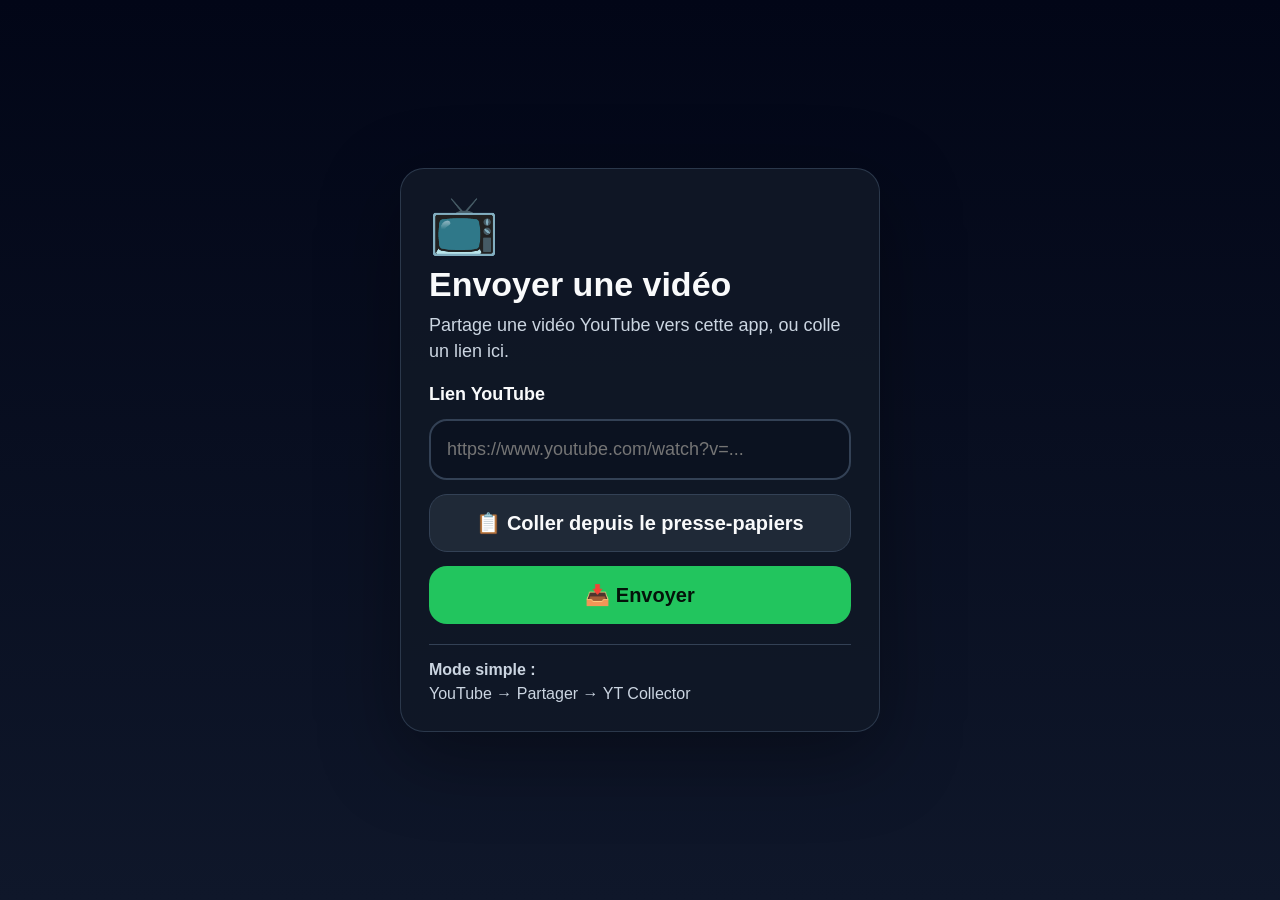
==== docs/index.html @ 0c41a16c "Add docs/ for GitHub Pages publish source Made-with: Cursor" ====
<!doctype html>
<html lang="fr">
  <head>
    <meta charset="UTF-8" />
    <meta name="viewport" content="width=device-width, initial-scale=1.0" />
    <meta name="theme-color" content="#111827" />
    <title>YT Collector</title>
    <link rel="manifest" href="./manifest.webmanifest" />
    <link rel="stylesheet" href="./styles.css" />
    <link rel="icon" href="./icons/icon.svg" type="image/svg+xml" />
  </head>
  <body>
    <main class="app-shell">
      <section class="card">
        <div class="logo">📺</div>
        <h1>Envoyer une vidéo</h1>
        <p class="subtitle">Partage une vidéo YouTube vers cette app, ou colle un lien ici.</p>

        <div id="status" class="status hidden" aria-live="polite"></div>

        <form id="submit-form" class="form">
          <label for="url" class="label">Lien YouTube</label>
          <input
            id="url"
            name="url"
            type="url"
            inputmode="url"
            placeholder="https://www.youtube.com/watch?v=..."
            autocomplete="off"
            required
          />

          <button id="paste-button" type="button" class="secondary-button">
            📋 Coller depuis le presse-papiers
          </button>

          <button id="submit-button" type="submit" class="primary-button">
            📥 Envoyer
          </button>
        </form>

        <div class="help-box">
          <strong>Mode simple :</strong>
          <span>YouTube → Partager → YT Collector</span>
        </div>
      </section>
    </main>

    <script src="./config.js"></script>
    <script src="./app.js" defer></script>
  </body>
</html>
---- docs/styles.css ----
:root {
  --bg: #0f172a;
  --card: #111827;
  --text: #f9fafb;
  --muted: #cbd5e1;
  --border: #334155;
  --primary: #22c55e;
  --primary-dark: #16a34a;
  --secondary: #1f2937;
  --danger: #dc2626;
  --warning: #f59e0b;
  --info: #2563eb;
  --radius: 24px;
}

* { box-sizing: border-box; }
html, body {
  margin: 0;
  min-height: 100%;
  font-family: Arial, Helvetica, sans-serif;
  background: linear-gradient(180deg, #020617 0%, #0f172a 100%);
  color: var(--text);
}

body {
  min-height: 100vh;
}

.app-shell {
  min-height: 100vh;
  display: grid;
  place-items: center;
  padding: 24px;
}

.card {
  width: min(100%, 480px);
  background: rgba(17, 24, 39, 0.92);
  border: 1px solid rgba(51, 65, 85, 0.8);
  border-radius: var(--radius);
  padding: 28px;
  box-shadow: 0 24px 80px rgba(0, 0, 0, 0.35);
}

.logo {
  font-size: 56px;
  line-height: 1;
  margin-bottom: 12px;
}

h1 {
  font-size: 34px;
  margin: 0 0 8px;
}

.subtitle {
  color: var(--muted);
  font-size: 18px;
  line-height: 1.45;
  margin: 0 0 20px;
}

.form {
  display: grid;
  gap: 14px;
}

.label {
  font-size: 18px;
  font-weight: 700;
}

input {
  width: 100%;
  padding: 18px 16px;
  border-radius: 18px;
  border: 2px solid var(--border);
  background: #0b1220;
  color: var(--text);
  font-size: 18px;
}

button, .secondary-link {
  display: inline-flex;
  align-items: center;
  justify-content: center;
  min-height: 58px;
  border-radius: 18px;
  border: 0;
  font-size: 20px;
  font-weight: 700;
  cursor: pointer;
  text-decoration: none;
}

.primary-button {
  background: var(--primary);
  color: #04130a;
}
.primary-button:hover { background: var(--primary-dark); }

.secondary-button, .secondary-link {
  background: var(--secondary);
  color: var(--text);
  border: 1px solid var(--border);
}

.status {
  border-radius: 18px;
  padding: 16px;
  font-size: 20px;
  font-weight: 700;
  margin: 0 0 16px;
}
.status.success { background: rgba(34, 197, 94, 0.18); border: 1px solid rgba(34, 197, 94, 0.45); }
.status.warning { background: rgba(245, 158, 11, 0.18); border: 1px solid rgba(245, 158, 11, 0.45); }
.status.error { background: rgba(220, 38, 38, 0.18); border: 1px solid rgba(220, 38, 38, 0.45); }
.status.info { background: rgba(37, 99, 235, 0.18); border: 1px solid rgba(37, 99, 235, 0.45); }
.hidden { display: none; }

.help-box {
  margin-top: 20px;
  border-top: 1px solid var(--border);
  padding-top: 16px;
  color: var(--muted);
  display: grid;
  gap: 6px;
  font-size: 16px;
}

@media (max-width: 480px) {
  .card { padding: 22px; }
  h1 { font-size: 30px; }
  .subtitle, .label, input { font-size: 17px; }
  button, .secondary-link, .status { font-size: 18px; }
}
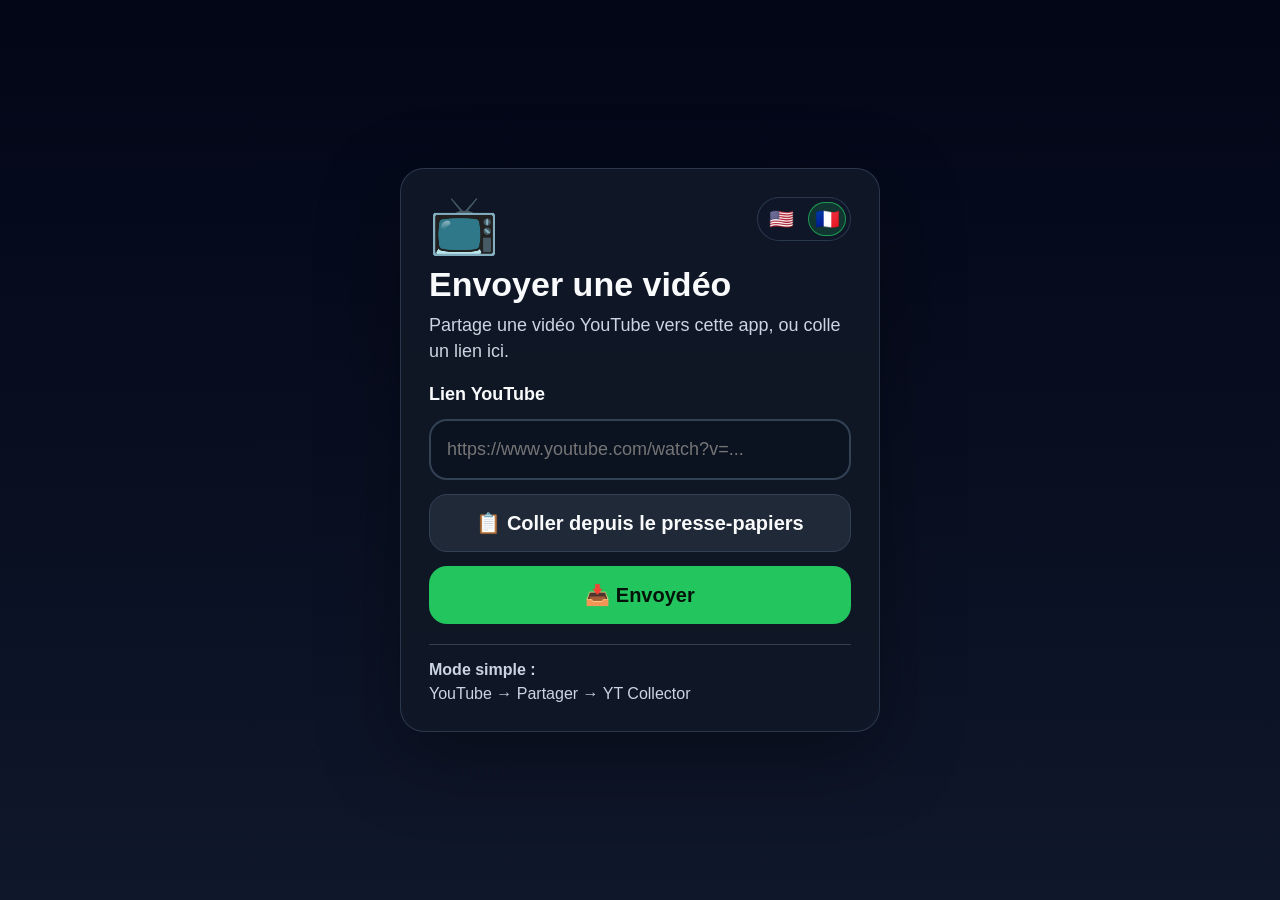
==== commit 8b558e90: "Cloudflare MQTT endpoint - App in English / French switcher" ====
--- a/docs/index.html
+++ b/docs/index.html
@@ -12,14 +12,20 @@
   <body>
     <main class="app-shell">
       <section class="card">
-        <div class="logo">📺</div>
-        <h1>Envoyer une vidéo</h1>
-        <p class="subtitle">Partage une vidéo YouTube vers cette app, ou colle un lien ici.</p>
+        <div class="card-header">
+          <div class="logo">📺</div>
+          <div class="language-switcher" aria-label="Language">
+            <button type="button" class="language-button" data-language="en" aria-label="English">🇺🇸</button>
+            <button type="button" class="language-button" data-language="fr" aria-label="Français">🇫🇷</button>
+          </div>
+        </div>
+        <h1 data-i18n="appTitle">Envoyer une vidéo</h1>
+        <p class="subtitle" data-i18n="appSubtitle">Partage une vidéo YouTube vers cette app, ou colle un lien ici.</p>
 
         <div id="status" class="status hidden" aria-live="polite"></div>
 
         <form id="submit-form" class="form">
-          <label for="url" class="label">Lien YouTube</label>
+          <label for="url" class="label" data-i18n="youtubeLabel">Lien YouTube</label>
           <input
             id="url"
             name="url"
@@ -31,17 +37,17 @@
           />
 
           <button id="paste-button" type="button" class="secondary-button">
-            📋 Coller depuis le presse-papiers
+            <span data-i18n="pasteButton">📋 Coller depuis le presse-papiers</span>
           </button>
 
           <button id="submit-button" type="submit" class="primary-button">
-            📥 Envoyer
+            <span data-i18n="submitButton">📥 Envoyer</span>
           </button>
         </form>
 
         <div class="help-box">
-          <strong>Mode simple :</strong>
-          <span>YouTube → Partager → YT Collector</span>
+          <strong data-i18n="simpleModeLabel">Mode simple :</strong>
+          <span data-i18n="simpleModeText">YouTube → Partager → YT Collector</span>
         </div>
       </section>
     </main>
--- a/docs/styles.css
+++ b/docs/styles.css
@@ -42,10 +42,42 @@
   box-shadow: 0 24px 80px rgba(0, 0, 0, 0.35);
 }
 
+.card-header {
+  display: flex;
+  align-items: flex-start;
+  justify-content: space-between;
+  gap: 16px;
+  margin-bottom: 12px;
+}
+
 .logo {
   font-size: 56px;
   line-height: 1;
-  margin-bottom: 12px;
+}
+
+.language-switcher {
+  display: inline-flex;
+  gap: 8px;
+  padding: 4px;
+  border: 1px solid rgba(51, 65, 85, 0.8);
+  border-radius: 999px;
+  background: rgba(15, 23, 42, 0.72);
+}
+
+.language-button {
+  min-height: 34px;
+  width: 38px;
+  padding: 0;
+  border-radius: 999px;
+  background: transparent;
+  border: 1px solid transparent;
+  font-size: 20px;
+  line-height: 1;
+}
+
+.language-button.active {
+  background: rgba(34, 197, 94, 0.18);
+  border-color: rgba(34, 197, 94, 0.7);
 }
 
 h1 {
@@ -93,6 +125,23 @@
   text-decoration: none;
 }
 
+.language-switcher .language-button {
+  min-height: 34px;
+  width: 38px;
+  padding: 0;
+  border-radius: 999px;
+  background: transparent;
+  border: 1px solid transparent;
+  font-size: 20px;
+  font-weight: 400;
+  line-height: 1;
+}
+
+.language-switcher .language-button.active {
+  background: rgba(34, 197, 94, 0.18);
+  border-color: rgba(34, 197, 94, 0.7);
+}
+
 .primary-button {
   background: var(--primary);
   color: #04130a;
